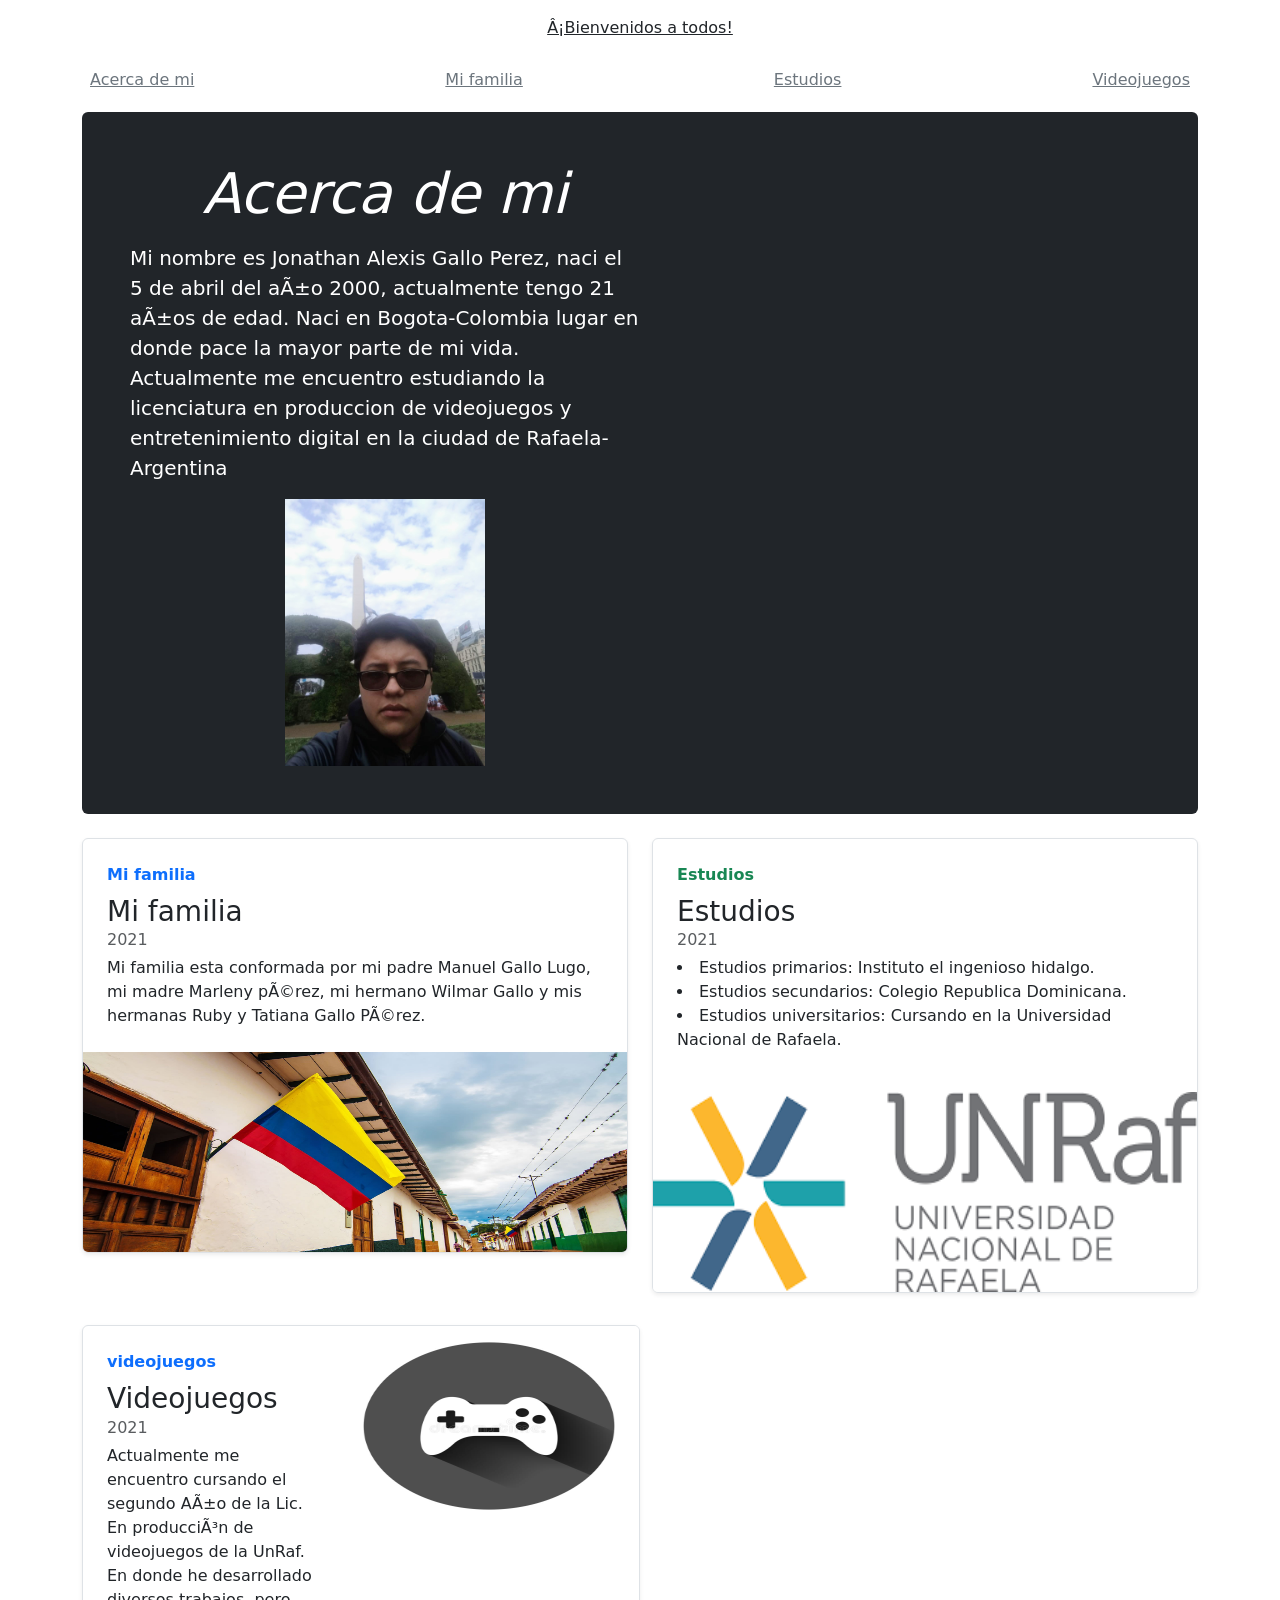
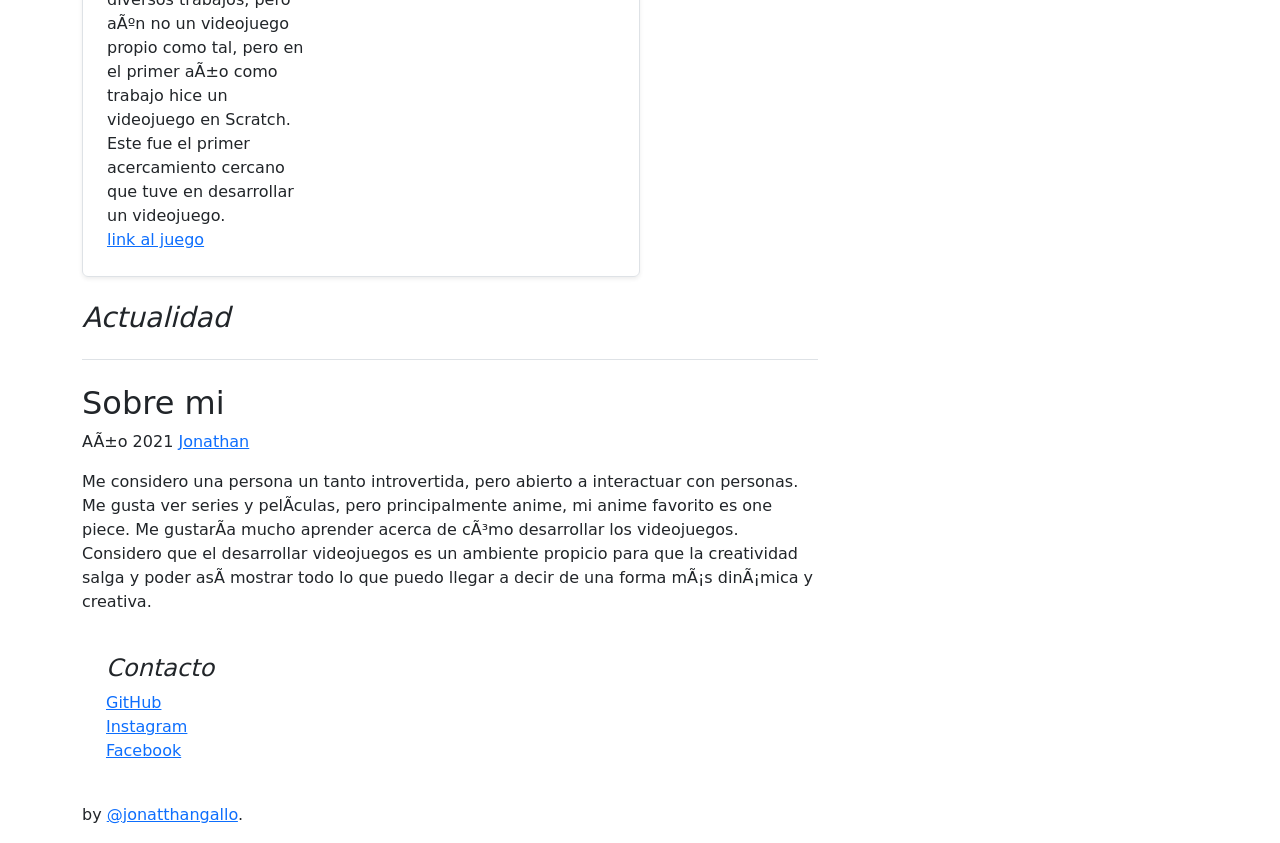
==== index.html @ a6eb7575 "primer commit" ====
<!doctype html>
<html lang="en">
  <head>
    <!-- Bootstrap core CSS -->
    <link href="https://cdn.jsdelivr.net/npm/bootstrap@5.0.0-beta3/dist/css/bootstrap.min.css" rel="stylesheet" integrity="sha384-eOJMYsd53ii+scO/bJGFsiCZc+5NDVN2yr8+0RDqr0Ql0h+rP48ckxlpbzKgwra6" crossorigin="anonymous">
  </head>
  <body>
    
<div class="container">
  <header class="blog-header py-3">
    <div class="row flex-nowrap justify-content-between align-items-center">
      <div class="col-4 pt-1">
      </div>
      <div class="col-4 text-center">
        <a class="blog-header-logo text-dark" href="#">¡Bienvenidos a todos!</a>
      </div>
      <div class="col-4 d-flex justify-content-end align-items-center">
      </div>
    </div>
  </header>

  <div class="nav-scroller py-1 mb-2">
    <nav class="nav d-flex justify-content-between">
      <a class="p-2 link-secondary" href="#">Acerca de mi</a>
      <a class="p-2 link-secondary" href="#">Mi familia</a>
      <a class="p-2 link-secondary" href="#">Estudios</a>
      <a class="p-2 link-secondary" href="#">Videojuegos</a>
    </nav>
  </div>
</div>

<main class="container">
  <div class="p-3 p-md-5 mb-4 text-white rounded bg-dark">
    <div class="col-md-6 px-0">
      <center><h1 class="display-4 fst-italic">Acerca de mi</h1></center>
      <p class="lead my-3">Mi nombre es Jonathan Alexis Gallo Perez, naci el 5 de abril del año 2000, actualmente tengo 21 años de edad. Naci en Bogota-Colombia lugar en donde pace la mayor parte de mi vida. Actualmente me encuentro estudiando la licenciatura en produccion de videojuegos y entretenimiento digital en la ciudad de Rafaela-Argentina</p>
      <center><img src="./images/1.jpg" class="col-md-60 px-0 alt="Error" aling="bottom" title="Jonathan Gallo" width="200px"></center>
      <p class="lead mb-0"><a href="#" class="text-white fw-bold"></a></p>
    
    </div>
  </div>

  <div class="row mb-2">
    <div class="col-md-6">
      <div class="row g-0 border rounded overflow-hidden flex-md-row mb-4 shadow-sm h-md-250 position-relative">
        <div class="col p-4 d-flex flex-column position-static">
          <strong class="d-inline-block mb-2 text-primary">Mi familia</strong>
          <h3 class="mb-0">Mi familia</h3>
          <div class="mb-1 text-muted">2021</div>
          <p class="card-text mb-auto">Mi familia esta conformada por mi padre Manuel Gallo Lugo, mi madre Marleny pérez, mi hermano Wilmar Gallo y mis hermanas Ruby y Tatiana Gallo Pérez.</p>
          <a href="#" class="stretched-link"></a>
        </div>
        <img src="./images/col.jpg" alt="ERROR" width="200px" height="200px">
      </div>
    </div>
    
    <div class="col-md-6">
      <div class="row g-0 border rounded overflow-hidden flex-md-row mb-4 shadow-sm h-md-250 position-relative">
        <div class="col p-4 d-flex flex-column position-static">
          <strong class="d-inline-block mb-2 text-success">Estudios</strong>
          <h3 class="mb-0">Estudios</h3>
          <div class="mb-1 text-muted">2021</div>
          <p class="mb-auto"><li>Estudios primarios: Instituto el ingenioso hidalgo.</li>
          <li>Estudios secundarios: Colegio Republica Dominicana.</li><li>Estudios universitarios: Cursando en la Universidad Nacional de Rafaela.</li></p>
          <a href="https://www.unraf.edu.ar/" class="stretched-link"></a>
        </div>
        <img src="./images/u.png" alt="ERROR" width="300px" height="200px">
        </div>
      </div>
    </div>

    <div class="col-md-6">
      <div class="row g-0 border rounded overflow-hidden flex-md-row mb-4 shadow-sm h-md-250 position-relative">
        <div class="col p-4 d-flex flex-column position-static">
          <strong class="d-inline-block mb-2 text-primary">videojuegos</strong>
          <h3 class="mb-0">Videojuegos</h3>
          <div class="mb-1 text-muted">2021</div>
          <p class="card-text mb-auto">Actualmente me encuentro cursando el segundo Año de la Lic. En producción de videojuegos de la UnRaf. En donde he desarrollado diversos trabajos, pero aún no un videojuego propio como tal, pero en el primer año como trabajo hice un videojuego en Scratch. Este fue el primer acercamiento cercano que tuve en desarrollar un videojuego.</p>
          <a href="https://scratch.mit.edu/projects/513895071" class="stretched-link">link al juego</a>
        </div>
        <div class="col-auto d-none d-lg-block">
<center><img src="./images/mando1.jpg" alt="ERROR" width="300px" height="200px"></center>
        </div>
      </div>
    </div>
  </div>

  <div class="row">
    <div class="col-md-8">
      <h3 class="pb-4 mb-4 fst-italic border-bottom">
        Actualidad 
      </h3>

      <article class="blog-post">
        <h2 class="blog-post-title">Sobre mi</h2>
        <p class="blog-post-meta">Año 2021 <a href="#">Jonathan</a></p>

        <p>Me considero una persona un tanto introvertida, pero abierto a interactuar con personas. Me gusta ver series y películas, pero principalmente anime, mi anime favorito es one piece. Me gustaría mucho aprender acerca de cómo desarrollar los videojuegos. Considero que el desarrollar videojuegos es un ambiente propicio para que la creatividad salga y poder así mostrar todo lo que puedo llegar a decir de una forma más dinámica y creativa.</p>
      <div class="p-4">
        <h4 class="fst-italic">Contacto</h4>
        <ol class="list-unstyled">
          <li><a href="https://github.com/JonathanGallo">GitHub</a></li>
          <li><a href="https://www.instagram.com/jonatthangallo/">Instagram</a></li>
          <li><a href="https://www.facebook.com/jonathan.gallo.796/">Facebook</a></li>
        </ol>
      </div>
    </div>
<footer class="blog-footer">
  <p> by <a href="https://www.instagram.com/jonatthangallo/">@jonatthangallo</a>.</p>
</footer>
  </body>
</html>
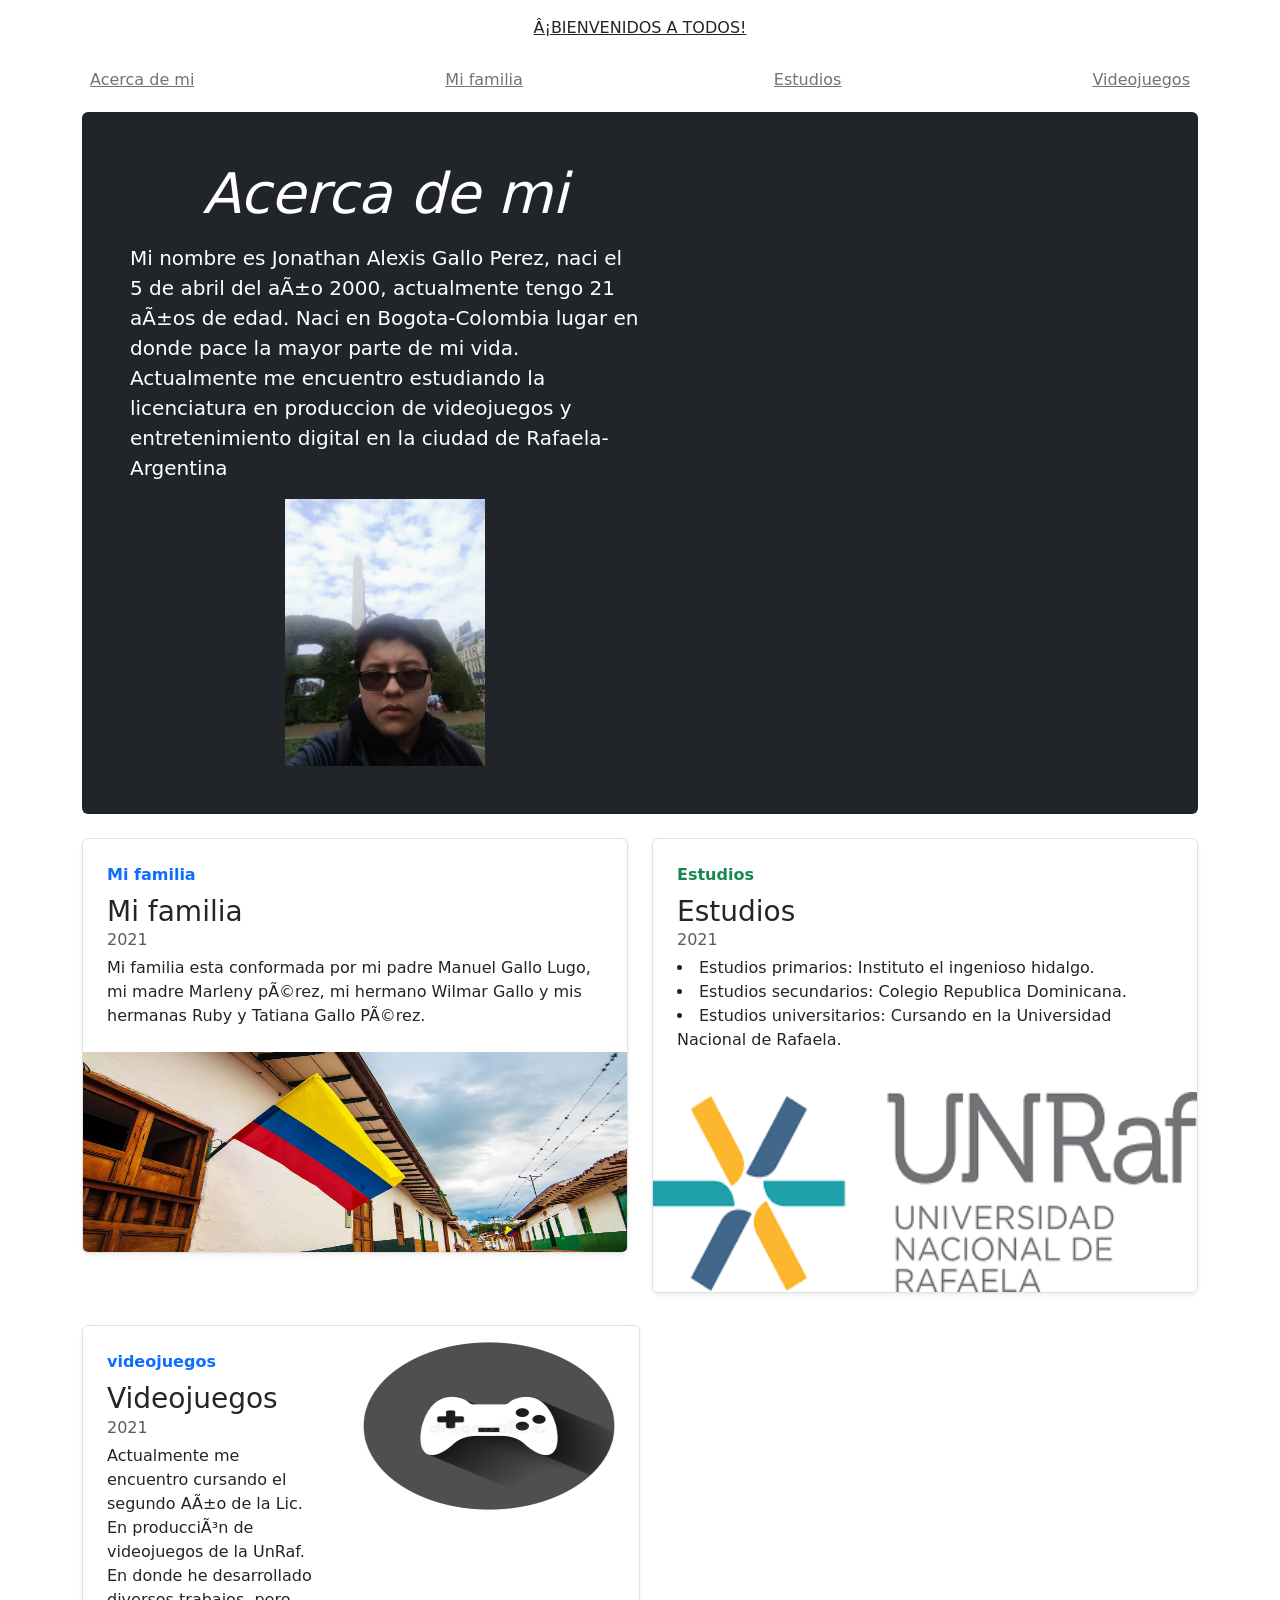
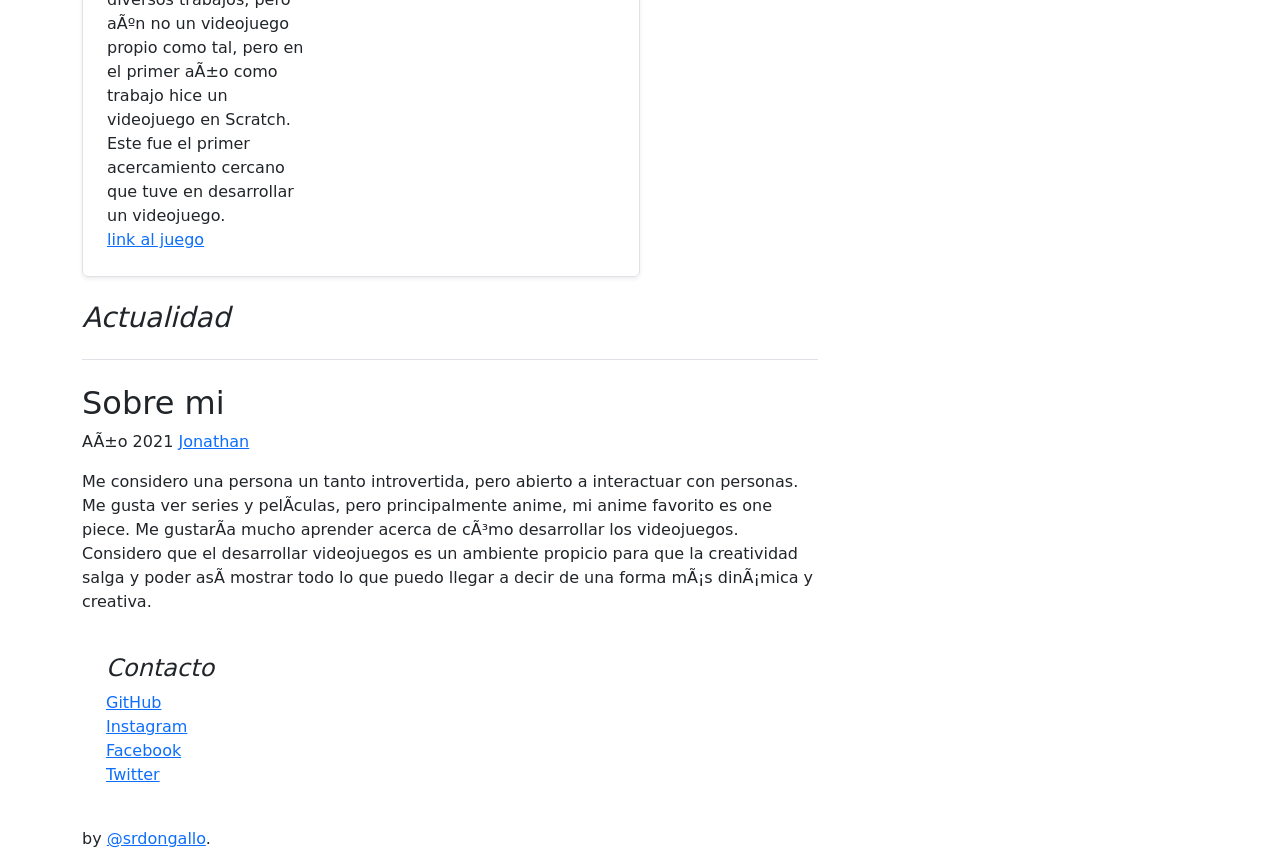
==== commit c838280e: "cambio" ====
--- a/index.html
+++ b/index.html
@@ -12,7 +12,7 @@
       <div class="col-4 pt-1">
       </div>
       <div class="col-4 text-center">
-        <a class="blog-header-logo text-dark" href="#">¡Bienvenidos a todos!</a>
+        <a class="blog-header-logo text-dark" href="#">¡BIENVENIDOS A TODOS!</a>
       </div>
       <div class="col-4 d-flex justify-content-end align-items-center">
       </div>
@@ -100,13 +100,14 @@
         <h4 class="fst-italic">Contacto</h4>
         <ol class="list-unstyled">
           <li><a href="https://github.com/JonathanGallo">GitHub</a></li>
-          <li><a href="https://www.instagram.com/jonatthangallo/">Instagram</a></li>
+          <li><a href="https://www.instagram.com/srdongallo/?hl=es-la">Instagram</a></li>
           <li><a href="https://www.facebook.com/jonathan.gallo.796/">Facebook</a></li>
+          <li><a href="https://twitter.com/SrDonGallo">Twitter</a></li>
         </ol>
       </div>
     </div>
 <footer class="blog-footer">
-  <p> by <a href="https://www.instagram.com/jonatthangallo/">@jonatthangallo</a>.</p>
+  <p> by <a href="https://www.instagram.com/srdongallo/?hl=es-la">@srdongallo</a>.</p>
 </footer>
   </body>
 </html>
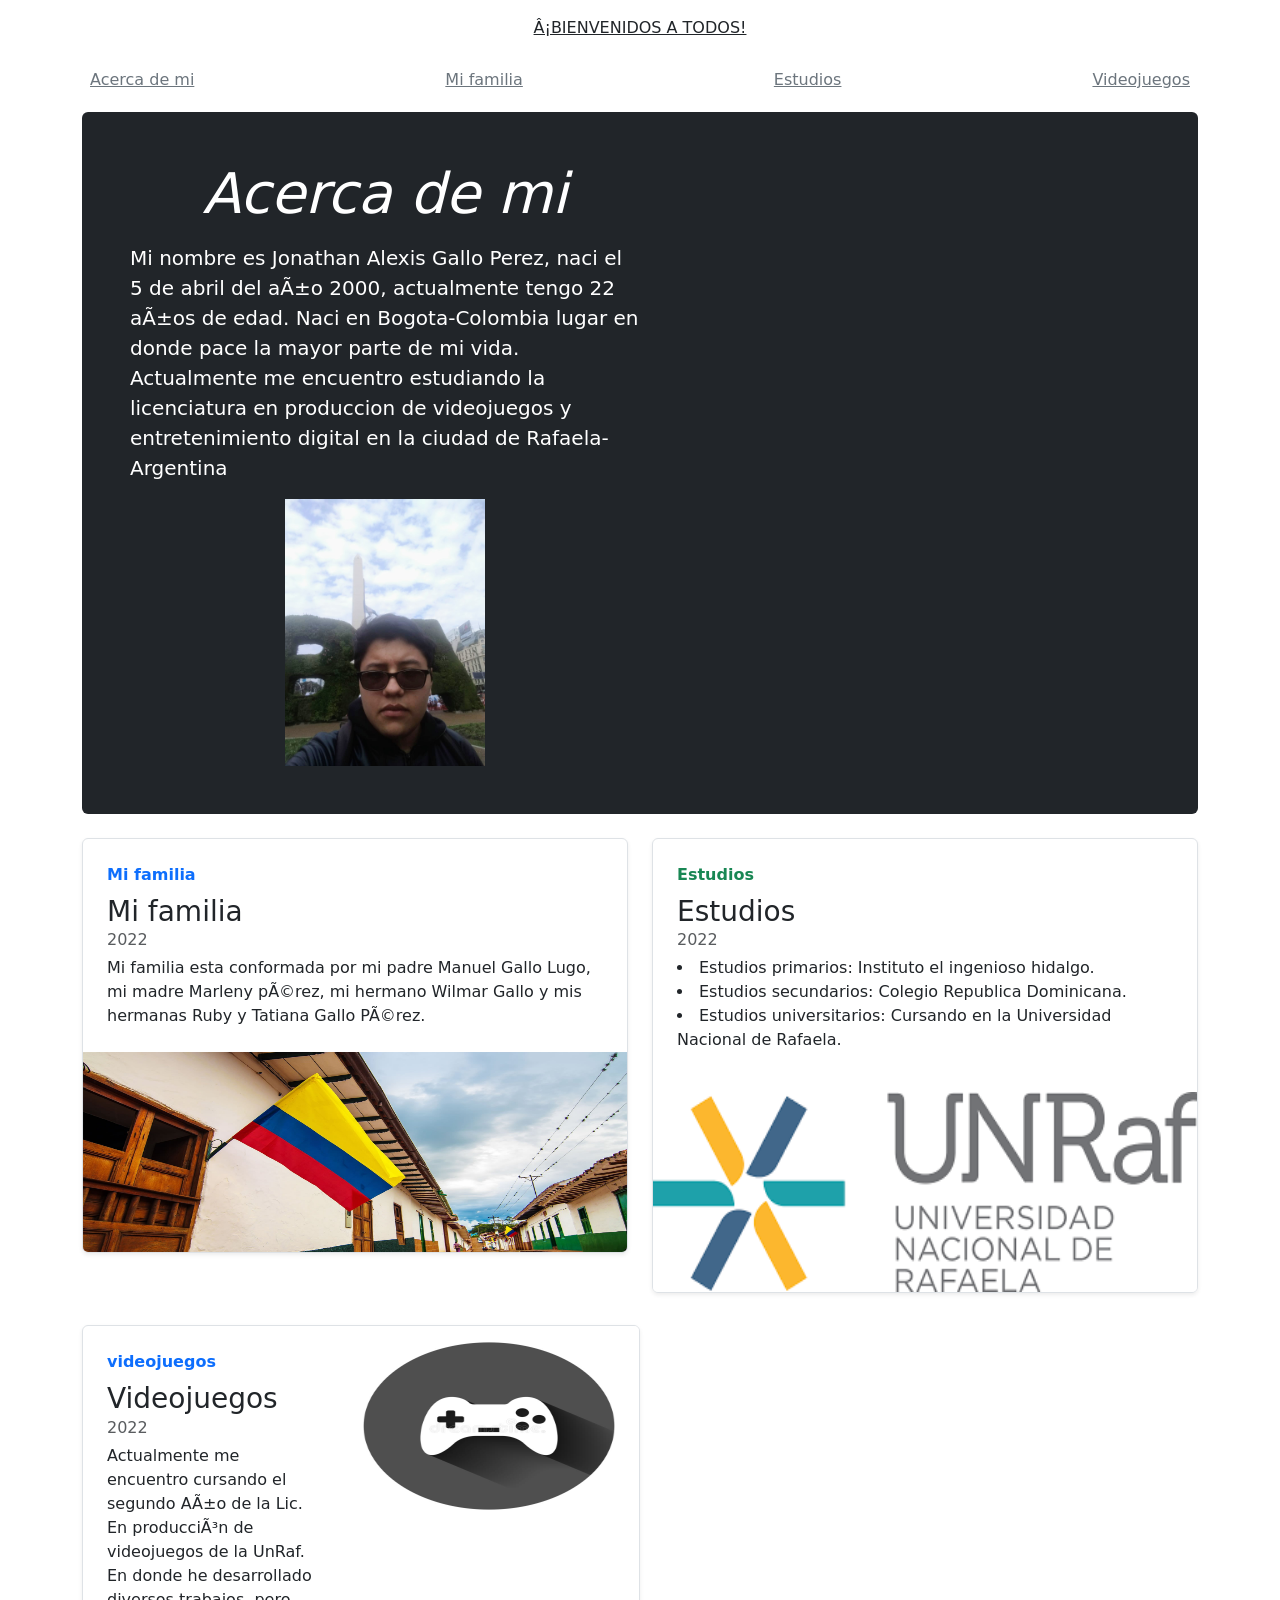
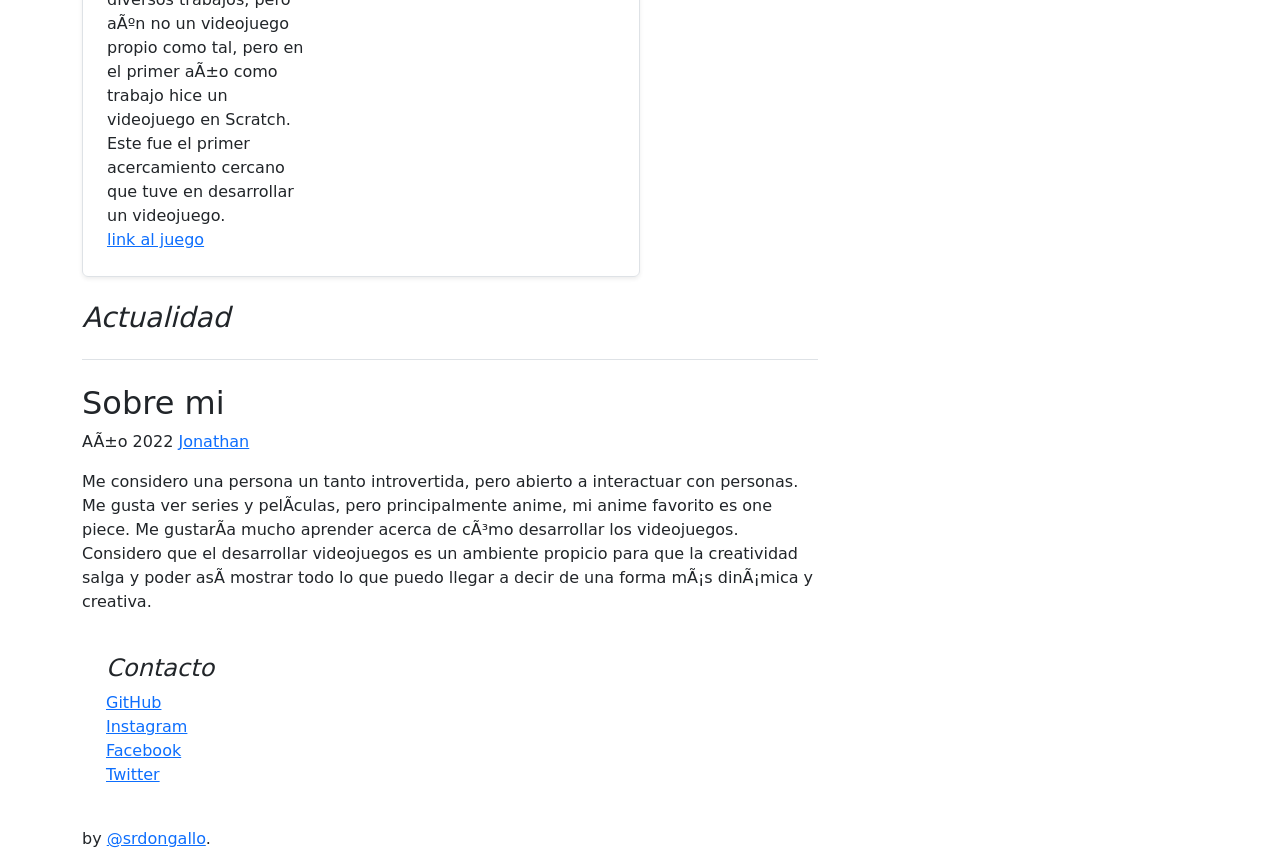
==== commit 3ec0e53b: "Correcciones en textos" ====
--- a/index.html
+++ b/index.html
@@ -2,7 +2,7 @@
 <html lang="en">
   <head>
     <!-- Bootstrap core CSS -->
-    <link href="https://cdn.jsdelivr.net/npm/bootstrap@5.0.0-beta3/dist/css/bootstrap.min.css" rel="stylesheet" integrity="sha384-eOJMYsd53ii+scO/bJGFsiCZc+5NDVN2yr8+0RDqr0Ql0h+rP48ckxlpbzKgwra6" crossorigin="anonymous">
+    <link href="https://cdn.jsdelivr.net/npm/bootstrap@5.1.3/dist/css/bootstrap.min.css" rel="stylesheet" integrity="sha384-1BmE4kWBq78iYhFldvKuhfTAU6auU8tT94WrHftjDbrCEXSU1oBoqyl2QvZ6jIW3" crossorigin="anonymous">
   </head>
   <body>
     
@@ -33,7 +33,7 @@
   <div class="p-3 p-md-5 mb-4 text-white rounded bg-dark">
     <div class="col-md-6 px-0">
       <center><h1 class="display-4 fst-italic">Acerca de mi</h1></center>
-      <p class="lead my-3">Mi nombre es Jonathan Alexis Gallo Perez, naci el 5 de abril del año 2000, actualmente tengo 21 años de edad. Naci en Bogota-Colombia lugar en donde pace la mayor parte de mi vida. Actualmente me encuentro estudiando la licenciatura en produccion de videojuegos y entretenimiento digital en la ciudad de Rafaela-Argentina</p>
+      <p class="lead my-3">Mi nombre es Jonathan Alexis Gallo Perez, naci el 5 de abril del año 2000, actualmente tengo 22 años de edad. Naci en Bogota-Colombia lugar en donde pace la mayor parte de mi vida. Actualmente me encuentro estudiando la licenciatura en produccion de videojuegos y entretenimiento digital en la ciudad de Rafaela-Argentina</p>
       <center><img src="./images/1.jpg" class="col-md-60 px-0 alt="Error" aling="bottom" title="Jonathan Gallo" width="200px"></center>
       <p class="lead mb-0"><a href="#" class="text-white fw-bold"></a></p>
     
@@ -46,7 +46,7 @@
         <div class="col p-4 d-flex flex-column position-static">
           <strong class="d-inline-block mb-2 text-primary">Mi familia</strong>
           <h3 class="mb-0">Mi familia</h3>
-          <div class="mb-1 text-muted">2021</div>
+          <div class="mb-1 text-muted">2022</div>
           <p class="card-text mb-auto">Mi familia esta conformada por mi padre Manuel Gallo Lugo, mi madre Marleny pérez, mi hermano Wilmar Gallo y mis hermanas Ruby y Tatiana Gallo Pérez.</p>
           <a href="#" class="stretched-link"></a>
         </div>
@@ -59,12 +59,12 @@
         <div class="col p-4 d-flex flex-column position-static">
           <strong class="d-inline-block mb-2 text-success">Estudios</strong>
           <h3 class="mb-0">Estudios</h3>
-          <div class="mb-1 text-muted">2021</div>
+          <div class="mb-1 text-muted">2022</div>
           <p class="mb-auto"><li>Estudios primarios: Instituto el ingenioso hidalgo.</li>
           <li>Estudios secundarios: Colegio Republica Dominicana.</li><li>Estudios universitarios: Cursando en la Universidad Nacional de Rafaela.</li></p>
           <a href="https://www.unraf.edu.ar/" class="stretched-link"></a>
         </div>
-        <img src="./images/u.png" alt="ERROR" width="300px" height="200px">
+        <img src="./images/u.png" alt="ERROR" width="100px" height="200px">
         </div>
       </div>
     </div>
@@ -74,7 +74,7 @@
         <div class="col p-4 d-flex flex-column position-static">
           <strong class="d-inline-block mb-2 text-primary">videojuegos</strong>
           <h3 class="mb-0">Videojuegos</h3>
-          <div class="mb-1 text-muted">2021</div>
+          <div class="mb-1 text-muted">2022</div>
           <p class="card-text mb-auto">Actualmente me encuentro cursando el segundo Año de la Lic. En producción de videojuegos de la UnRaf. En donde he desarrollado diversos trabajos, pero aún no un videojuego propio como tal, pero en el primer año como trabajo hice un videojuego en Scratch. Este fue el primer acercamiento cercano que tuve en desarrollar un videojuego.</p>
           <a href="https://scratch.mit.edu/projects/513895071" class="stretched-link">link al juego</a>
         </div>
@@ -93,7 +93,7 @@
 
       <article class="blog-post">
         <h2 class="blog-post-title">Sobre mi</h2>
-        <p class="blog-post-meta">Año 2021 <a href="#">Jonathan</a></p>
+        <p class="blog-post-meta">Año 2022 <a href="#">Jonathan</a></p>
 
         <p>Me considero una persona un tanto introvertida, pero abierto a interactuar con personas. Me gusta ver series y películas, pero principalmente anime, mi anime favorito es one piece. Me gustaría mucho aprender acerca de cómo desarrollar los videojuegos. Considero que el desarrollar videojuegos es un ambiente propicio para que la creatividad salga y poder así mostrar todo lo que puedo llegar a decir de una forma más dinámica y creativa.</p>
       <div class="p-4">
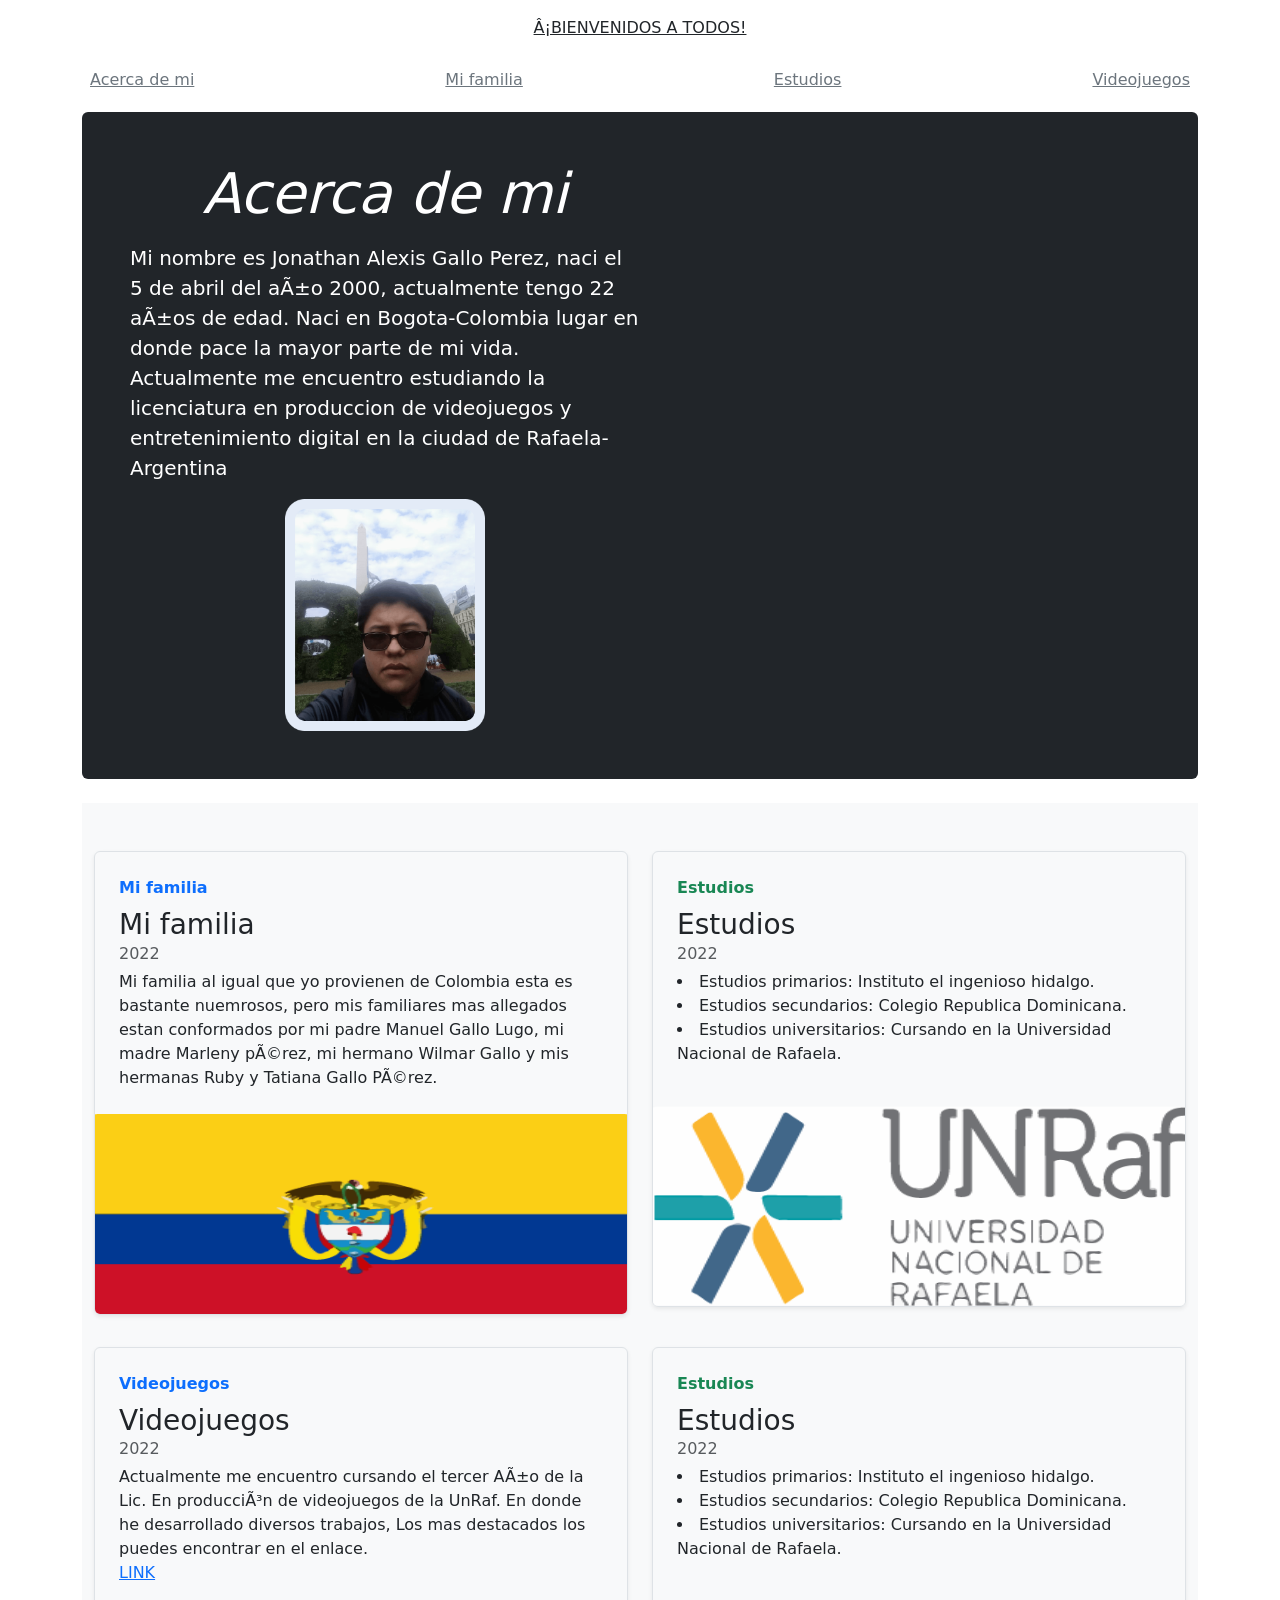
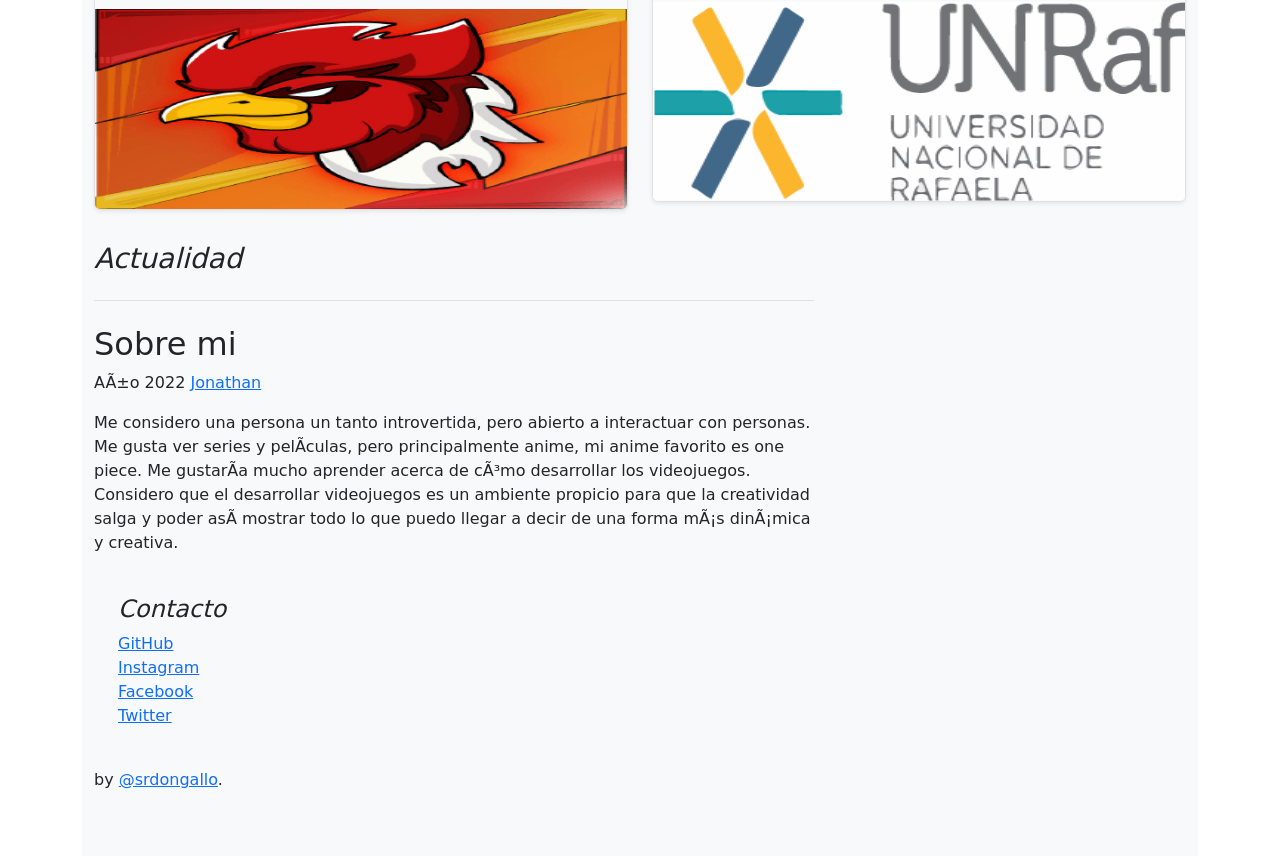
==== commit f4666855: "Cambios a las ima y a la info" ====
--- a/index.html
+++ b/index.html
@@ -34,11 +34,14 @@
     <div class="col-md-6 px-0">
       <center><h1 class="display-4 fst-italic">Acerca de mi</h1></center>
       <p class="lead my-3">Mi nombre es Jonathan Alexis Gallo Perez, naci el 5 de abril del año 2000, actualmente tengo 22 años de edad. Naci en Bogota-Colombia lugar en donde pace la mayor parte de mi vida. Actualmente me encuentro estudiando la licenciatura en produccion de videojuegos y entretenimiento digital en la ciudad de Rafaela-Argentina</p>
-      <center><img src="./images/1.jpg" class="col-md-60 px-0 alt="Error" aling="bottom" title="Jonathan Gallo" width="200px"></center>
+      <center><img src="./images/Mi Foto.png" class="col-md-60 px-0 alt="Error" aling="bottom" title="Jonathan Gallo" width="200px"></center>
       <p class="lead mb-0"><a href="#" class="text-white fw-bold"></a></p>
     
     </div>
   </div>
+
+  <div class="album py-5 bg-light">
+    <div class="container">
 
   <div class="row mb-2">
     <div class="col-md-6">
@@ -47,14 +50,45 @@
           <strong class="d-inline-block mb-2 text-primary">Mi familia</strong>
           <h3 class="mb-0">Mi familia</h3>
           <div class="mb-1 text-muted">2022</div>
-          <p class="card-text mb-auto">Mi familia esta conformada por mi padre Manuel Gallo Lugo, mi madre Marleny pérez, mi hermano Wilmar Gallo y mis hermanas Ruby y Tatiana Gallo Pérez.</p>
+          <p class="card-text mb-auto">Mi familia  al igual que yo provienen de Colombia esta es bastante nuemrosos, pero mis familiares mas allegados estan conformados por mi padre Manuel Gallo Lugo, mi madre Marleny pérez, mi hermano Wilmar Gallo y mis hermanas Ruby y Tatiana Gallo Pérez.</p>
           <a href="#" class="stretched-link"></a>
         </div>
-        <img src="./images/col.jpg" alt="ERROR" width="200px" height="200px">
+        <img src="./images/Bandera.png" alt="ERROR" width="200px" height="200px">
       </div>
     </div>
     
-    <div class="col-md-6">
+ <div class="col-md-6">
+        <div class="row g-0 border rounded overflow-hidden flex-md-row mb-4 shadow-sm h-md-250 position-relative">
+          <div class="col p-4 d-flex flex-column position-static">
+            <strong class="d-inline-block mb-2 text-success">Estudios</strong>
+            <h3 class="mb-0">Estudios</h3>
+            <div class="mb-1 text-muted">2022</div>
+            <p class="mb-auto"><li>Estudios primarios: Instituto el ingenioso hidalgo.</li>
+            <li>Estudios secundarios: Colegio Republica Dominicana.</li><li>Estudios universitarios: Cursando en la Universidad Nacional de Rafaela.</li></p>
+            <a href="https://www.unraf.edu.ar/" class="stretched-link"></a>
+          </div>
+          <img src="./images/Logo unraf.png" alt="ERROR" width="300px" height="200px">
+          </div>
+        </div>
+      </div>
+
+ <div class="row mb-2">
+      <div class="col-md-6">
+        <div class="row g-0 border rounded overflow-hidden flex-md-row mb-4 shadow-sm h-md-250 position-relative">
+          <div class="col p-4 d-flex flex-column position-static">
+            <strong class="d-inline-block mb-2 text-primary">Videojuegos</strong>
+            <h3 class="mb-0">Videojuegos</h3>
+            <div class="mb-1 text-muted">2022</div>
+            <p class="card-text mb-auto">Actualmente me encuentro cursando el tercer Año de la Lic. En producción de videojuegos de la UnRaf. En donde he desarrollado diversos trabajos, Los mas destacados los puedes encontrar en el enlace.</p>
+            <a href="https://scratch.mit.edu/projects/513895071" class="stretched-link">LINK</a>
+          </div>
+          <img src="./images/Mi logo.png" alt="ERROR" width="200px" height="200px">
+        </div>
+      </div>
+
+     
+
+  <div class="col-md-6">
       <div class="row g-0 border rounded overflow-hidden flex-md-row mb-4 shadow-sm h-md-250 position-relative">
         <div class="col p-4 d-flex flex-column position-static">
           <strong class="d-inline-block mb-2 text-success">Estudios</strong>
@@ -64,27 +98,12 @@
           <li>Estudios secundarios: Colegio Republica Dominicana.</li><li>Estudios universitarios: Cursando en la Universidad Nacional de Rafaela.</li></p>
           <a href="https://www.unraf.edu.ar/" class="stretched-link"></a>
         </div>
-        <img src="./images/u.png" alt="ERROR" width="100px" height="200px">
+        <img src="./images/Logo unraf.png" alt="ERROR" width="300px" height="200px">
         </div>
       </div>
     </div>
 
-    <div class="col-md-6">
-      <div class="row g-0 border rounded overflow-hidden flex-md-row mb-4 shadow-sm h-md-250 position-relative">
-        <div class="col p-4 d-flex flex-column position-static">
-          <strong class="d-inline-block mb-2 text-primary">videojuegos</strong>
-          <h3 class="mb-0">Videojuegos</h3>
-          <div class="mb-1 text-muted">2022</div>
-          <p class="card-text mb-auto">Actualmente me encuentro cursando el segundo Año de la Lic. En producción de videojuegos de la UnRaf. En donde he desarrollado diversos trabajos, pero aún no un videojuego propio como tal, pero en el primer año como trabajo hice un videojuego en Scratch. Este fue el primer acercamiento cercano que tuve en desarrollar un videojuego.</p>
-          <a href="https://scratch.mit.edu/projects/513895071" class="stretched-link">link al juego</a>
-        </div>
-        <div class="col-auto d-none d-lg-block">
-<center><img src="./images/mando1.jpg" alt="ERROR" width="300px" height="200px"></center>
-        </div>
-      </div>
-    </div>
-  </div>
-
+   
   <div class="row">
     <div class="col-md-8">
       <h3 class="pb-4 mb-4 fst-italic border-bottom">
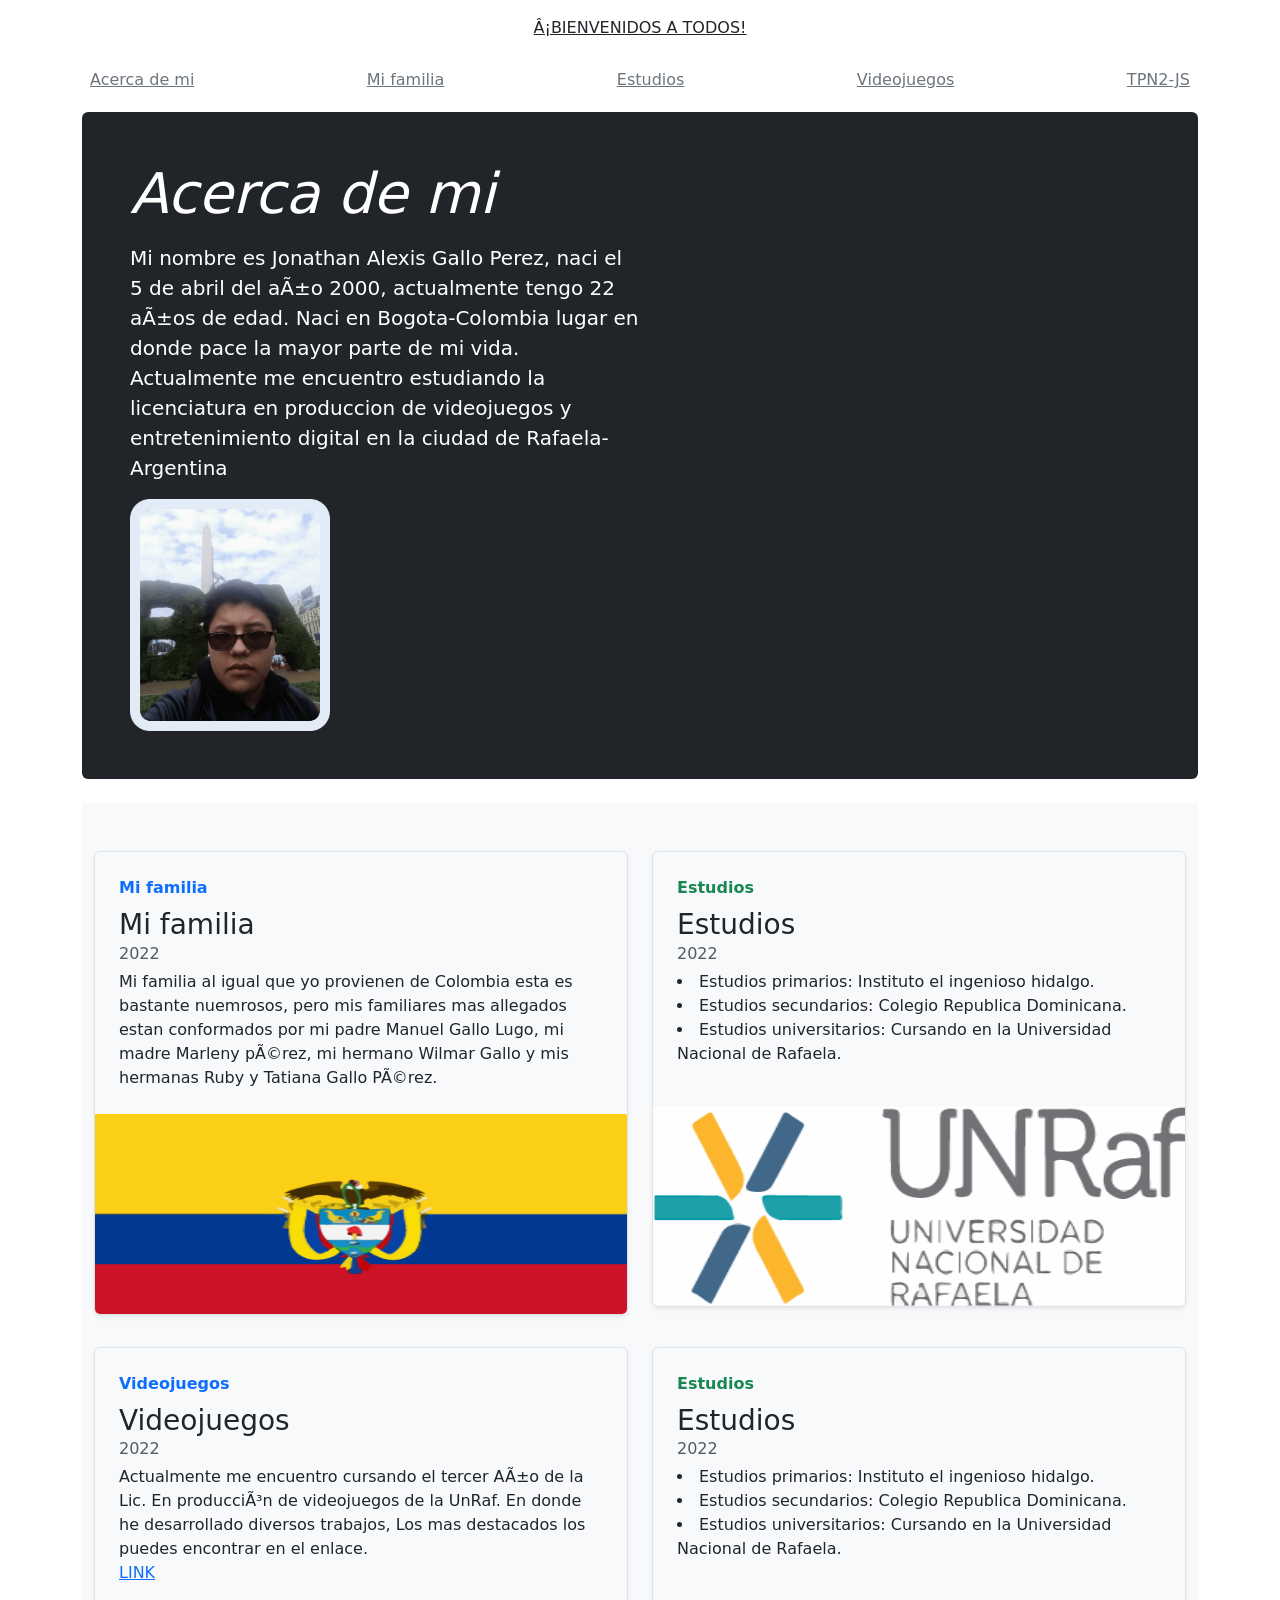
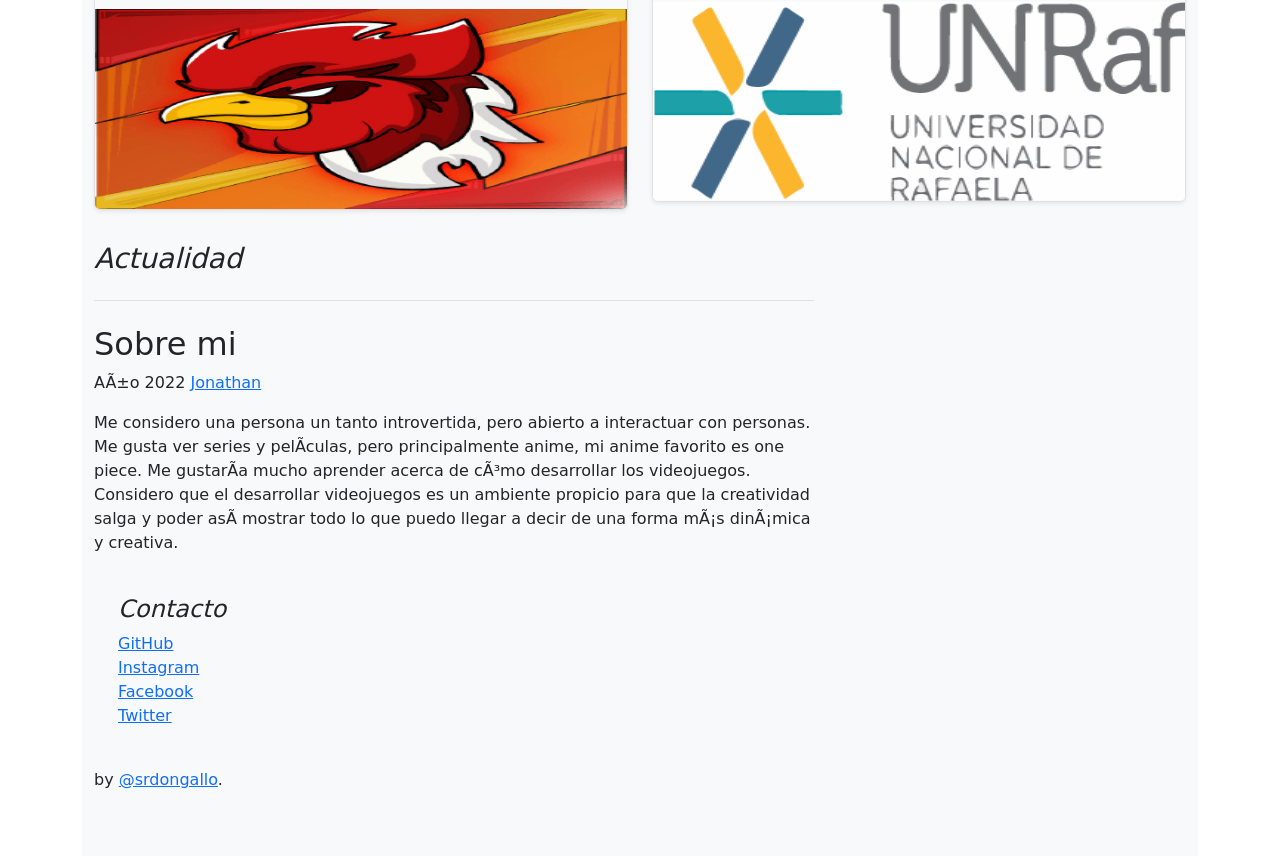
==== commit 7de0a082: "Tp de ejercicios" ====
--- a/index.html
+++ b/index.html
@@ -25,6 +25,7 @@
       <a class="p-2 link-secondary" href="#">Mi familia</a>
       <a class="p-2 link-secondary" href="#">Estudios</a>
       <a class="p-2 link-secondary" href="#">Videojuegos</a>
+      <a class="p-2 link-secondary" target ="_blank" href="./pages/TP.html">TPN2-JS</a>
     </nav>
   </div>
 </div>
@@ -32,9 +33,9 @@
 <main class="container">
   <div class="p-3 p-md-5 mb-4 text-white rounded bg-dark">
     <div class="col-md-6 px-0">
-      <center><h1 class="display-4 fst-italic">Acerca de mi</h1></center>
+      <h1 class="display-4 fst-italic">Acerca de mi</h1>
       <p class="lead my-3">Mi nombre es Jonathan Alexis Gallo Perez, naci el 5 de abril del año 2000, actualmente tengo 22 años de edad. Naci en Bogota-Colombia lugar en donde pace la mayor parte de mi vida. Actualmente me encuentro estudiando la licenciatura en produccion de videojuegos y entretenimiento digital en la ciudad de Rafaela-Argentina</p>
-      <center><img src="./images/Mi Foto.png" class="col-md-60 px-0 alt="Error" aling="bottom" title="Jonathan Gallo" width="200px"></center>
+      <img src="./images/Mi Foto.png" class="col-md-60 px-0 alt="Error" aling="bottom" title="Jonathan Gallo" width="200px">
       <p class="lead mb-0"><a href="#" class="text-white fw-bold"></a></p>
     
     </div>
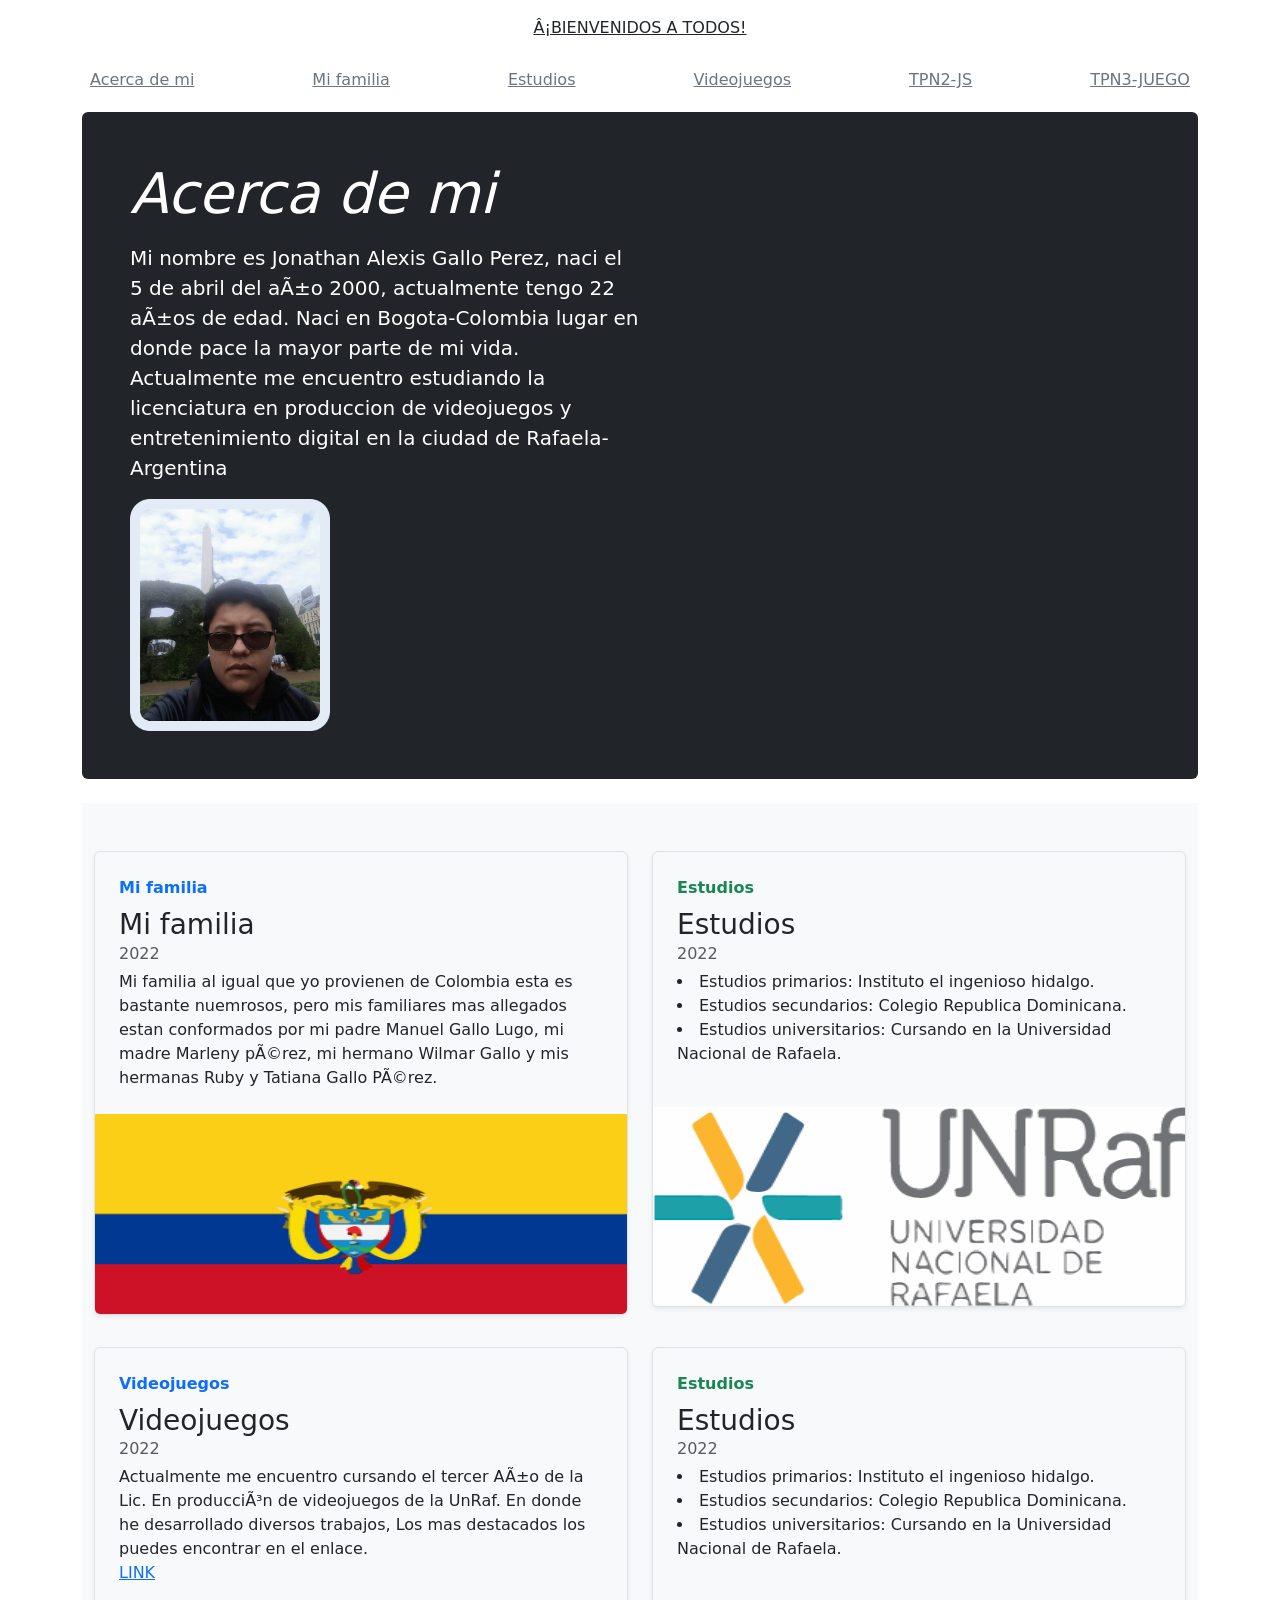
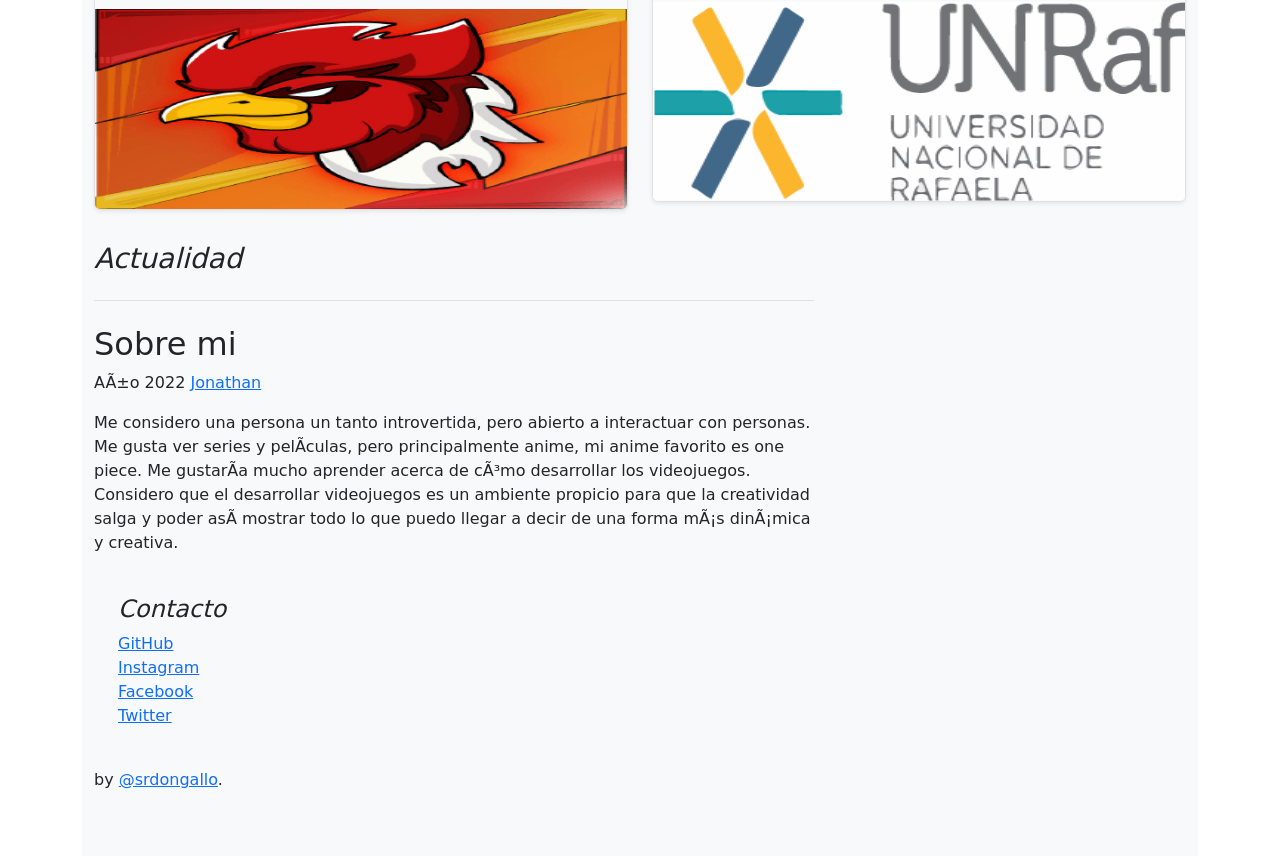
==== commit 9757be67: "Enlace del tp3" ====
--- a/index.html
+++ b/index.html
@@ -26,6 +26,7 @@
       <a class="p-2 link-secondary" href="#">Estudios</a>
       <a class="p-2 link-secondary" href="#">Videojuegos</a>
       <a class="p-2 link-secondary" target ="_blank" href="./pages/TP.html">TPN2-JS</a>
+      <a class="p-2 link-secondary" target ="_blank" href="https://jonathangallo.github.io/COLISEO/">TPN3-JUEGO</a>
     </nav>
   </div>
 </div>
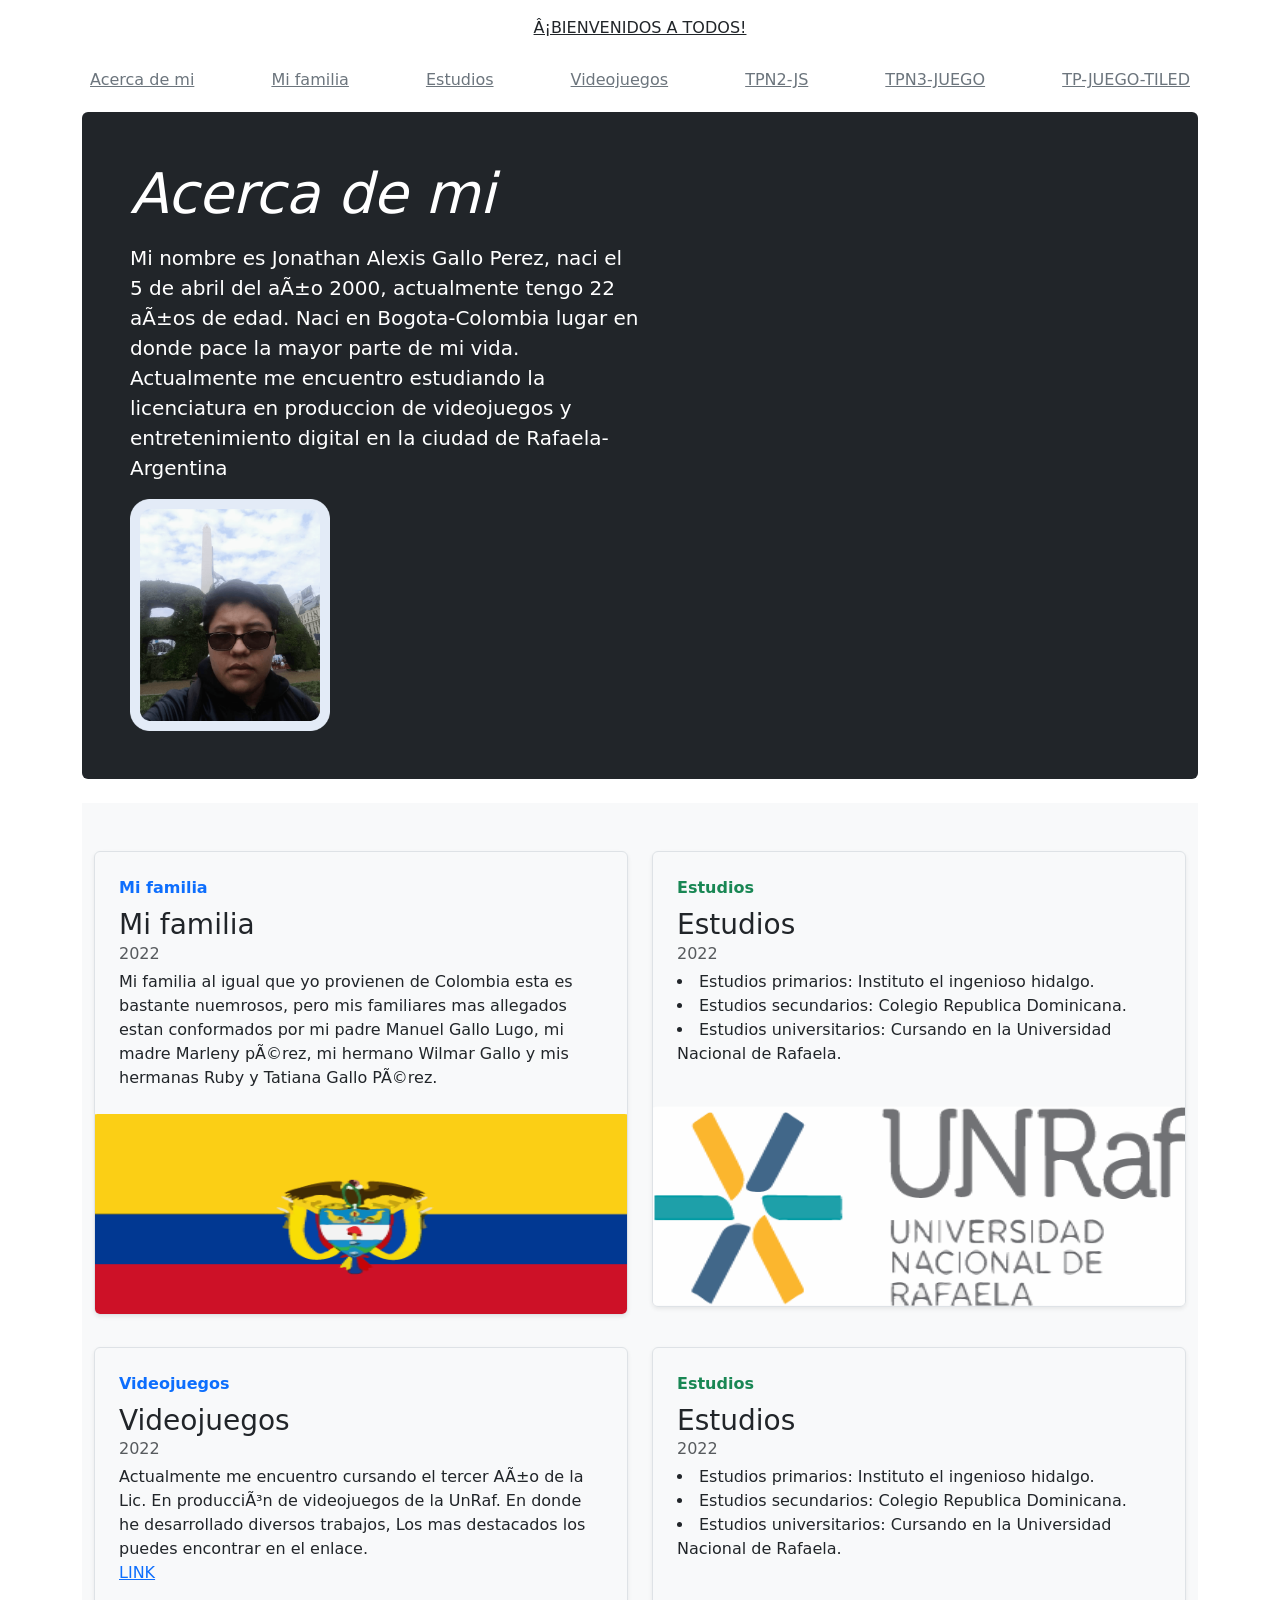
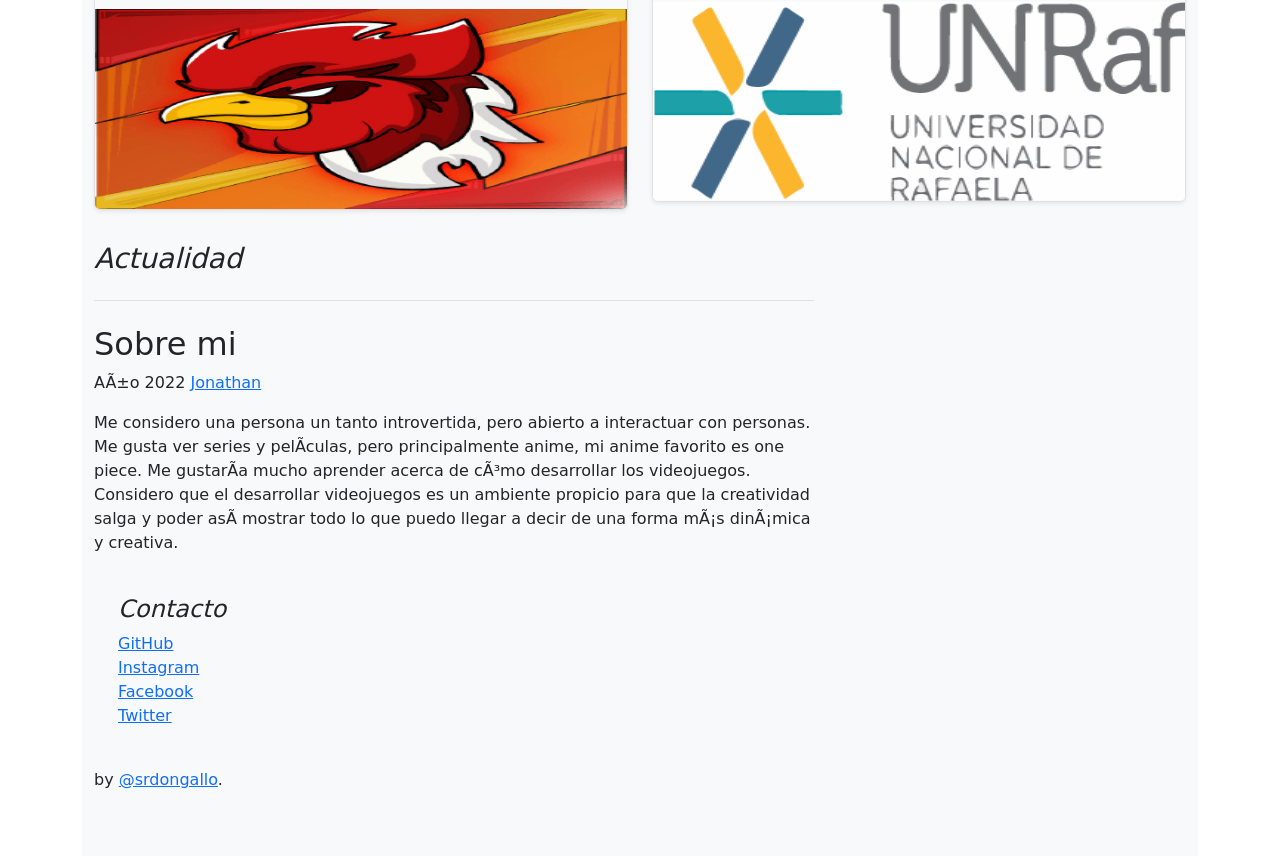
==== commit e09c44e0: "enlace juego tiled" ====
--- a/index.html
+++ b/index.html
@@ -27,6 +27,7 @@
       <a class="p-2 link-secondary" href="#">Videojuegos</a>
       <a class="p-2 link-secondary" target ="_blank" href="./pages/TP.html">TPN2-JS</a>
       <a class="p-2 link-secondary" target ="_blank" href="https://jonathangallo.github.io/COLISEO/">TPN3-JUEGO</a>
+      <a class="p-2 link-secondary" target ="_blank" href="https://jonathangallo.github.io/tp-tiled/">TP-JUEGO-TILED</a>
     </nav>
   </div>
 </div>
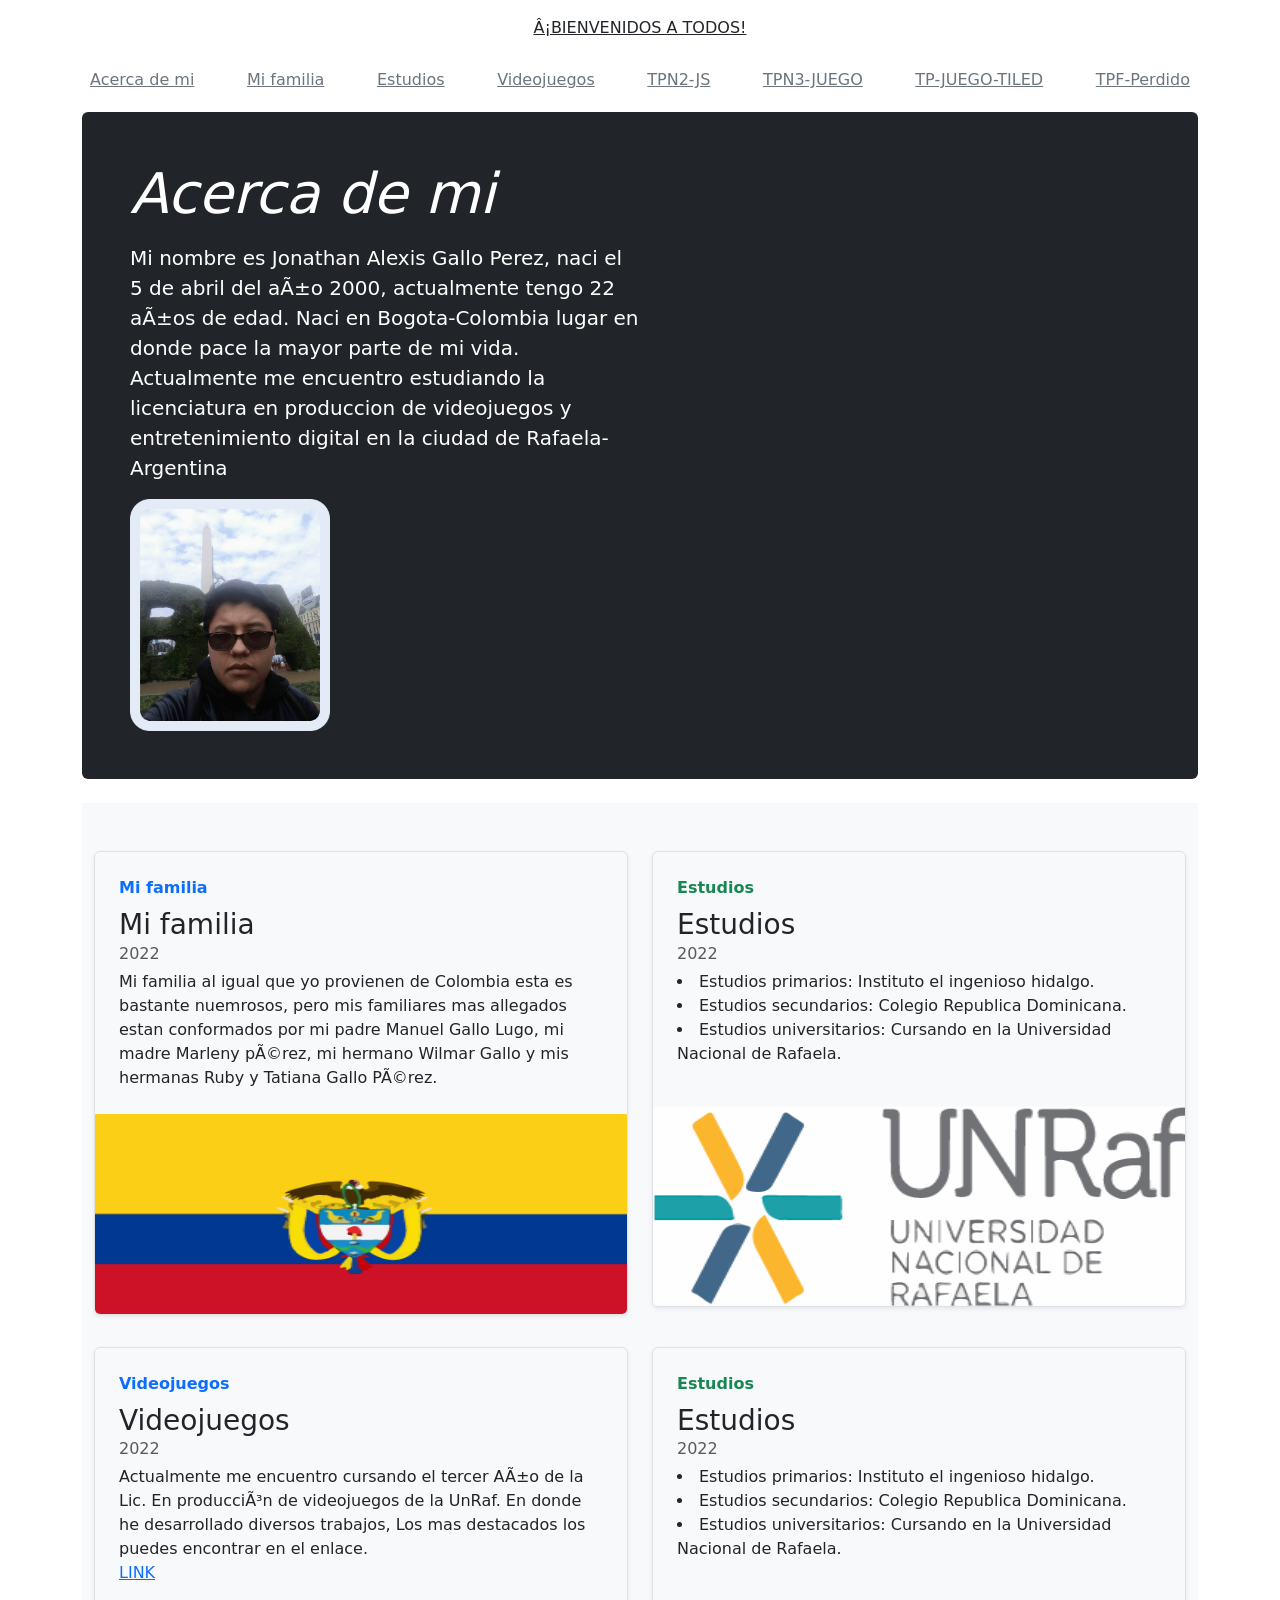
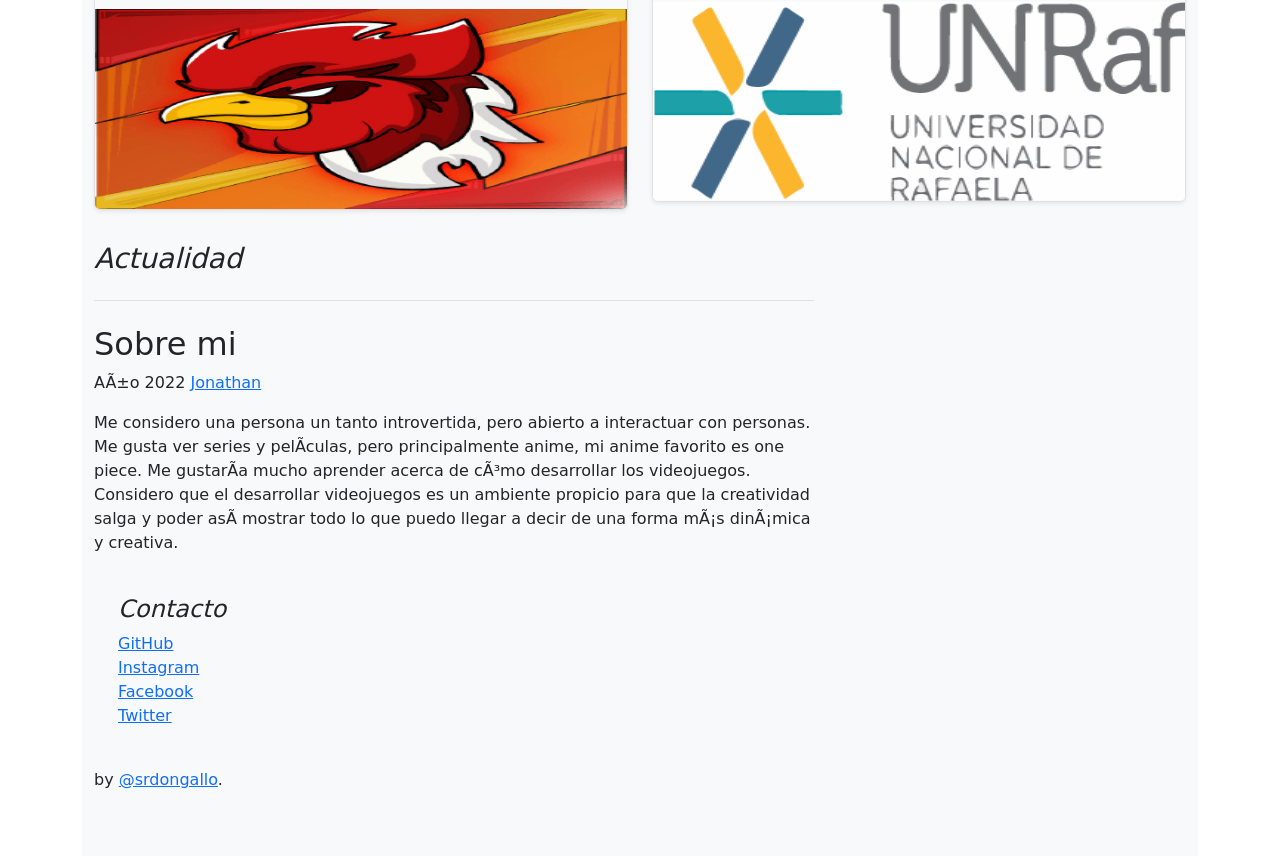
==== commit 7042dfbd: "link del juego final" ====
--- a/index.html
+++ b/index.html
@@ -28,6 +28,7 @@
       <a class="p-2 link-secondary" target ="_blank" href="./pages/TP.html">TPN2-JS</a>
       <a class="p-2 link-secondary" target ="_blank" href="https://jonathangallo.github.io/COLISEO/">TPN3-JUEGO</a>
       <a class="p-2 link-secondary" target ="_blank" href="https://jonathangallo.github.io/tp-tiled/">TP-JUEGO-TILED</a>
+      <a class="p-2 link-secondary" target ="_blank" href="https://jonathangallo.github.io/TP-Perdido/">TPF-Perdido</a>
     </nav>
   </div>
 </div>
